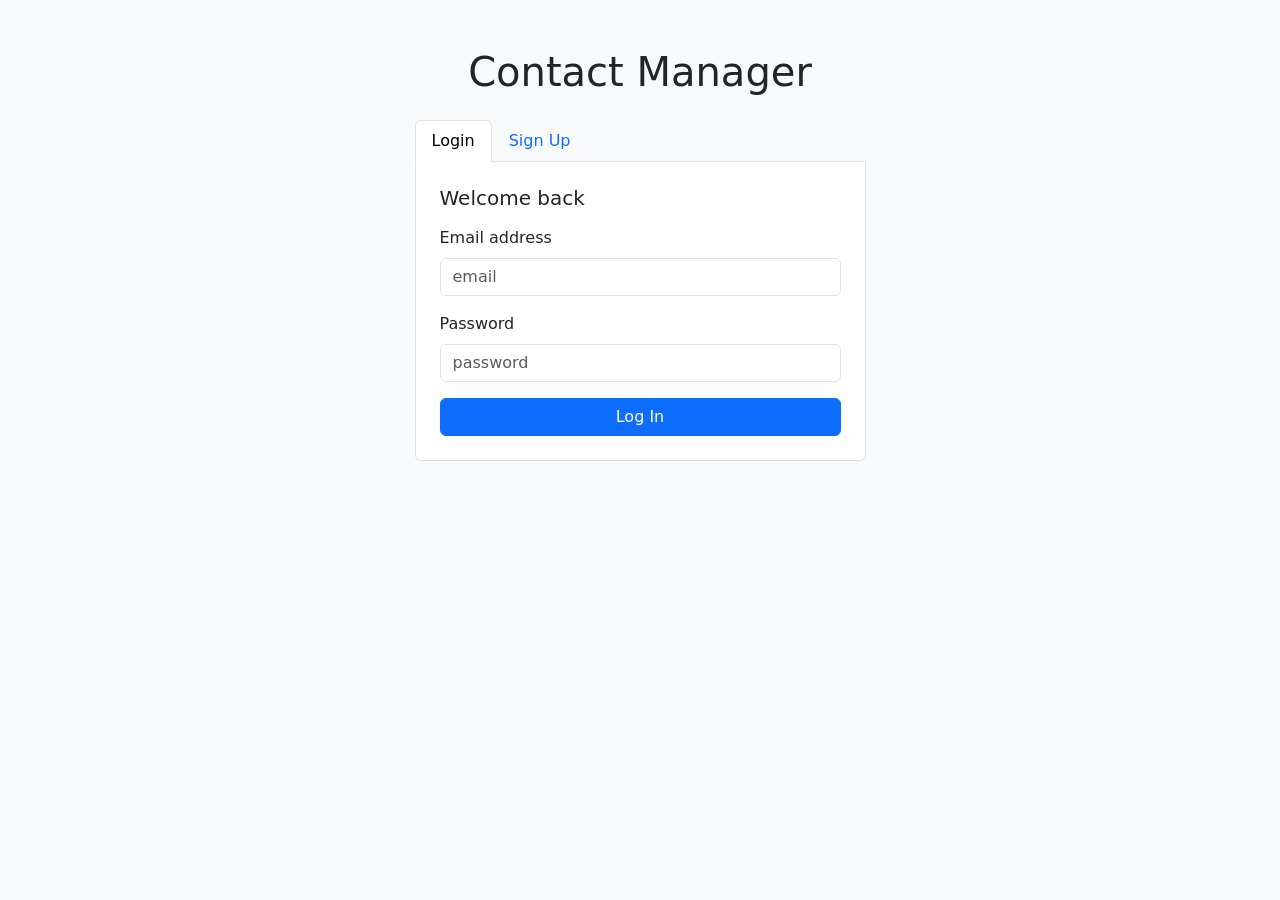
==== index.html @ 07426f99 "added index html, local token" ====
<!DOCTYPE html>
<html lang="en">
<head>
    <meta charset="UTF-8">
    <meta name="viewport" content="width=device-width, initial-scale=1.0">
    <title>Contact Manager</title>
</head>
<body>

<!-- auth helpers need to load first so isLoggedIn() is available -->
<script src="js/auth.js"></script>

<script>
  // redirect based on whether the user is already logged in
  if (isLoggedIn()) {
    window.location.href = "contacts.html";
  } else {
    window.location.href = "login.html";
  }
</script>

</body>
</html>
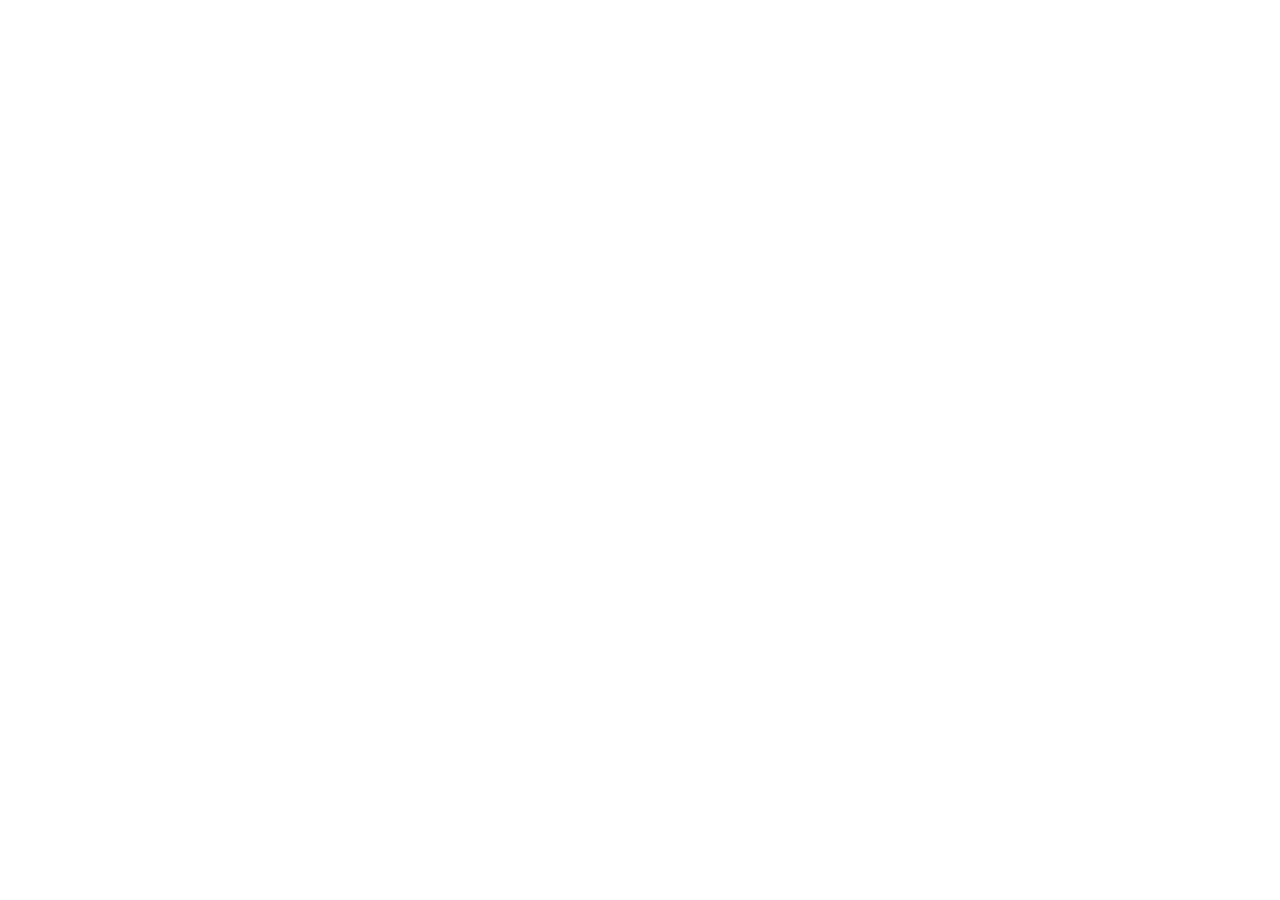
==== commit daed2b74: "fix: Added meta tags, fixed render blocking and console error logging" ====
--- a/index.html
+++ b/index.html
@@ -3,12 +3,13 @@
 <head>
     <meta charset="UTF-8">
     <meta name="viewport" content="width=device-width, initial-scale=1.0">
+    <meta name="description" content="A secure contact management app to store and organize your personal contacts.">
     <title>Contact Manager</title>
 </head>
 <body>
 
 <!-- auth helpers need to load first so isLoggedIn() is available -->
-<script src="js/auth.js"></script>
+<script defer src="js/auth.js"></script>
 
 <script>
   // redirect based on whether the user is already logged in
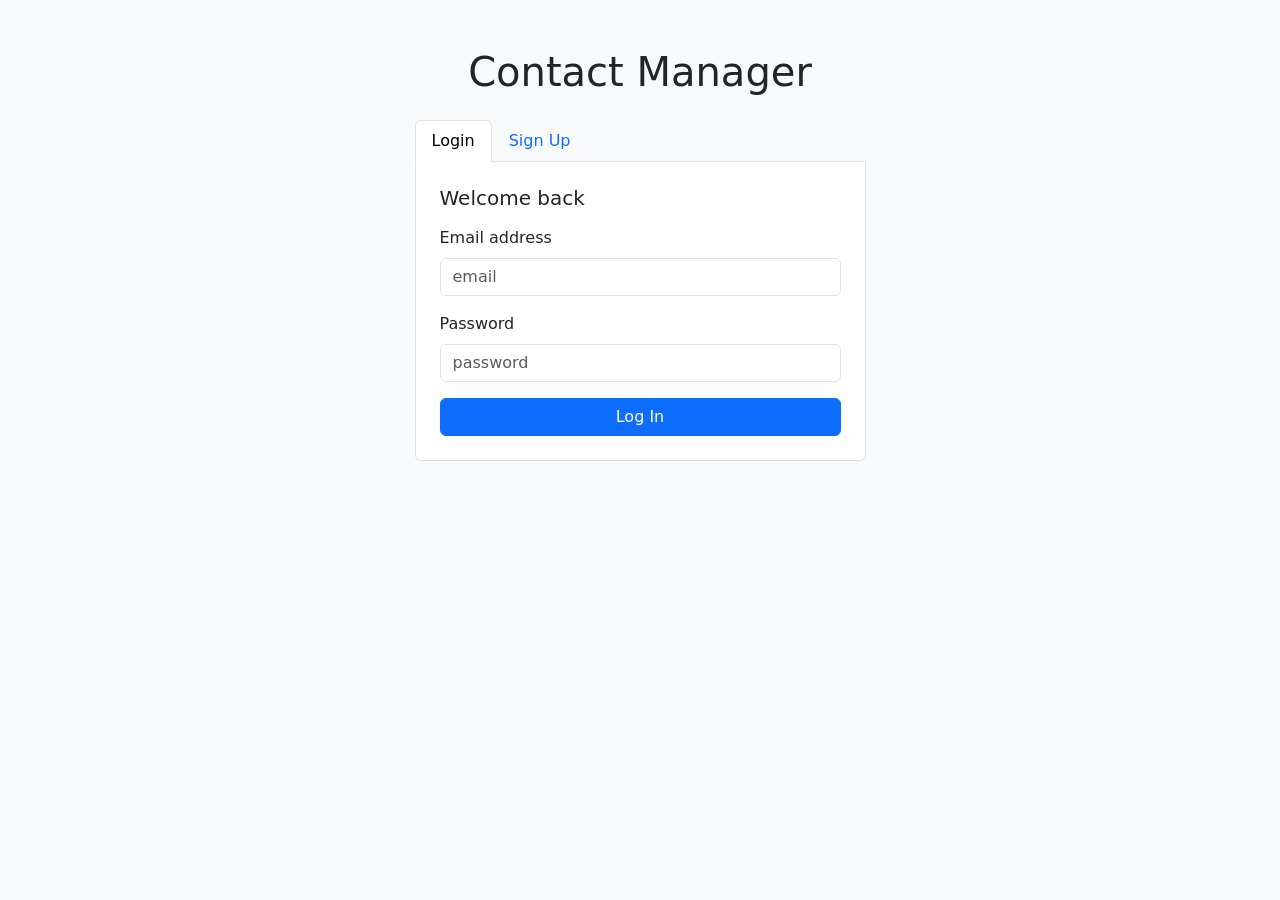
==== commit d7967362: "fix: Removed defer parameter to prevent sync loading of auth.js and index.html" ====
--- a/index.html
+++ b/index.html
@@ -9,7 +9,7 @@
 <body>
 
 <!-- auth helpers need to load first so isLoggedIn() is available -->
-<script defer src="js/auth.js"></script>
+<script src="js/auth.js"></script>
 
 <script>
   // redirect based on whether the user is already logged in
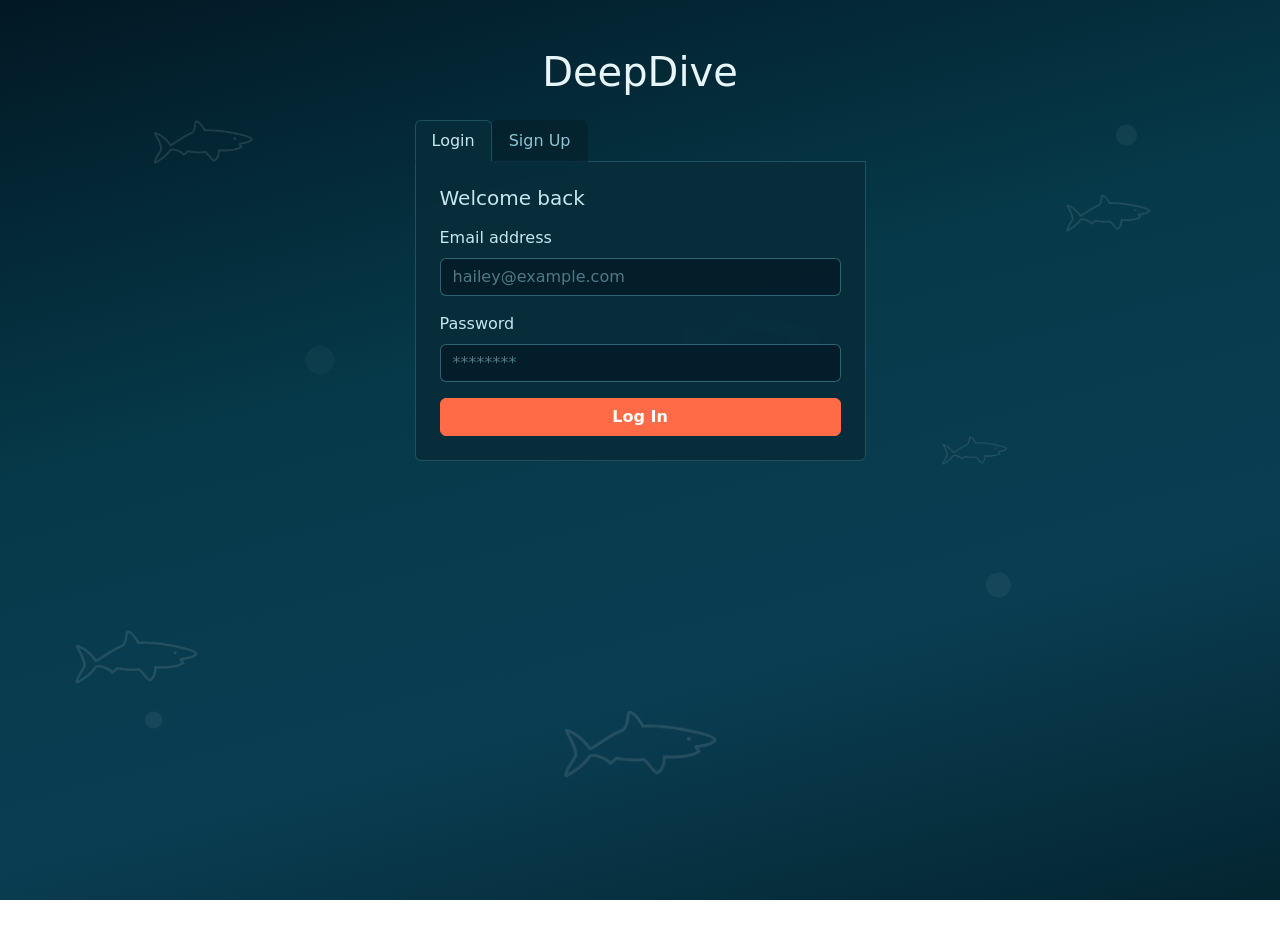
==== commit 503e9655: "feat: Added red outline to highlight missing fields after failed form submission" ====
--- a/index.html
+++ b/index.html
@@ -4,7 +4,7 @@
     <meta charset="UTF-8">
     <meta name="viewport" content="width=device-width, initial-scale=1.0">
     <meta name="description" content="A secure contact management app to store and organize your personal contacts.">
-    <title>Contact Manager</title>
+    <title>DeepDive</title>
 </head>
 <body>
 
